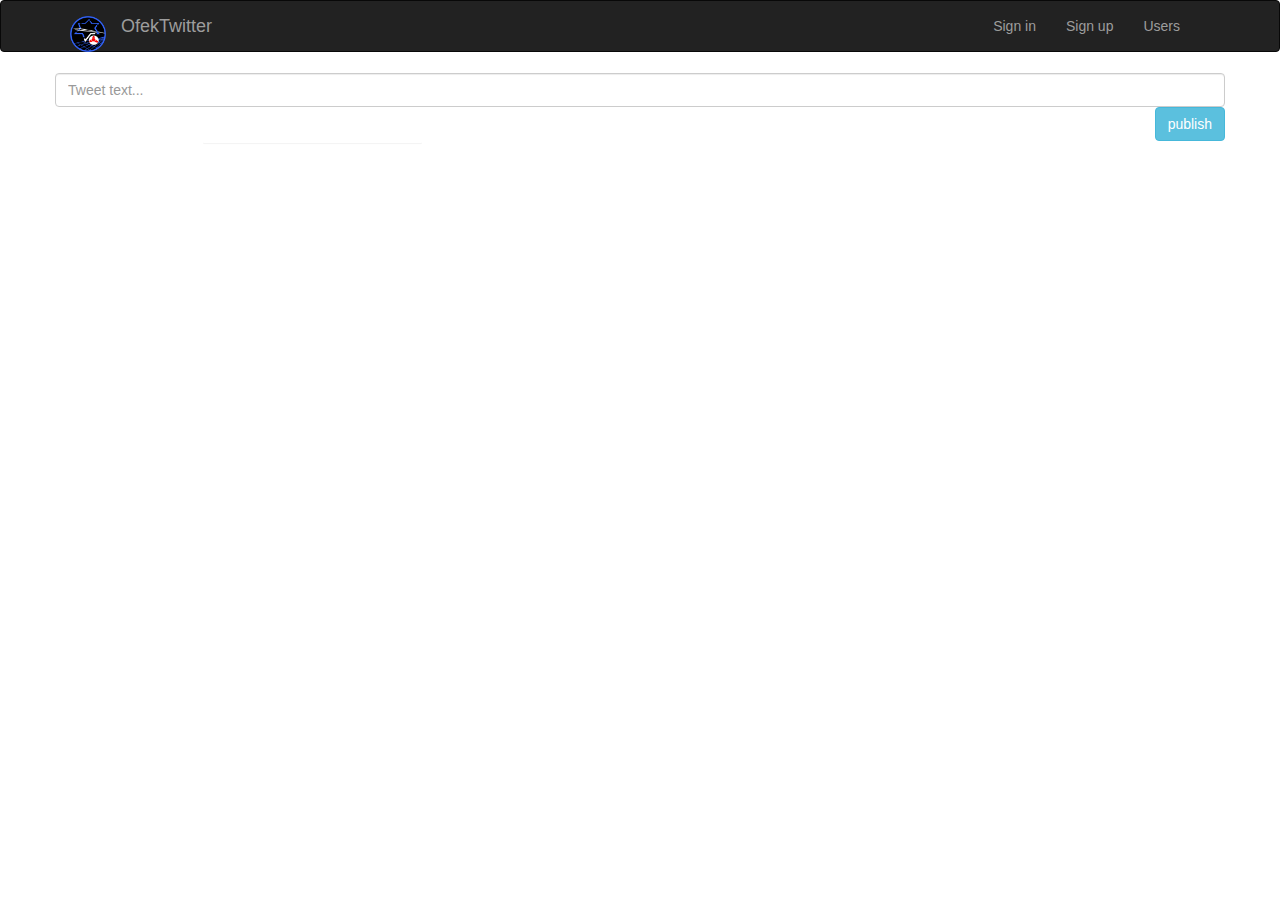
==== index-Page.html @ c90ee698 "stuff to do at home" ====
<!DOCTYPE html>
<html lang="en">
<head>
	<meta charset="UTF-8">
	<title>index with bootstrap</title>
	<link rel="stylesheet" href="bootstrap-3.3.7-dist/css/bootstrap.css">
</head>

<nav class="navbar navbar-inverse">
	<div class="container">
		<div class="navbar-brand">
			<div class=" collapse navbar-collapse  navbar-right" href="indexwithbootstrap.html">OfekTwitter</div>
			<img class="img-responsive" src="images/OfekUnit.png" style="height:4vh; width: 4vh;">
		</div>
		<div class="collapse navbar-collapse  navbar-right">
			<ul class="nav navbar-nav">

				<li><a href="Sign-in-with-bootstrap.html">Sign in</a></li>
				<li><a href="Sign-up-with-bootstrap.html">Sign up</a></li>
				<li><a href="index-with-bootstrap.html">Users</a></li>
			</ul>
		</div>
	</div>
</nav>
<body>
<!--bootstrap grid basic layout-->
<!--<div class="container">-->
<!--<div class="row">-->
<!--<div class="col-*-*"></div>-->
<!--</div>-->
<!--<div class="row">-->
<!--<div class="col-*-*"></div>-->
<!--<div class="col-*-*"></div>-->
<!--<div class="col-*-*"></div>-->
<!--</div>-->
<!--<div class="row">-->
<!--...-->
<!--</div>-->
<!--</div>-->
<!--end of grid example-->
<div class="container">

	<div class="row">
		<div class="col-md-1"></div>
		<div class="col-md0-10">
			<input id="tweet" class="form-control textarea" placeholder="Tweet text..." cols="60" rows="5"></input>
			<button onclick="addtweetstopage();" class="pull-right btn btn-info" type="button">publish</button>
		</div>
		<div class="col-md-1"></div>
	</div>


</div>
<!--TheUsers-->

<div class="row">
	<div id="allthetweets" class="col-md-2 col-md-offset-2 panel">

		<!--<div class="container">-->
		<!--<div class="row">-->
		<!--<div class="col-md-1"></div>-->
		<!--<div class="col-md-6 img-responsive">-->
		<!--<div class="form-group"><img src="images/useravatar.png" height="30" width="30">  James Bond says:blabla bla</div>-->
		<!--<div class="form-group"><img src="images/useravatar.png" height="30" width="30">  James Bond says:</div>-->
		<!--<div class="form-group"><img src="images/useravatar.png" height="30" width="30">  Albert Einstein says:</div>-->
		<!--<div class="form-group"><img src="images/useravatar.png" height="30" width="30">  Bill Gates says:</div>-->
		<!--<div class="form-group"><img src="images/useravatar.png" height="30" width="30">  Frodo says:</div>-->
		<!--</div>-->
		<!--<div class="col-md-4"></div>-->


	</div>
</div>

<script src="scripts/javascript-4-index-page.js"></script>
</body>
</html>
<!--sadlklasd-->
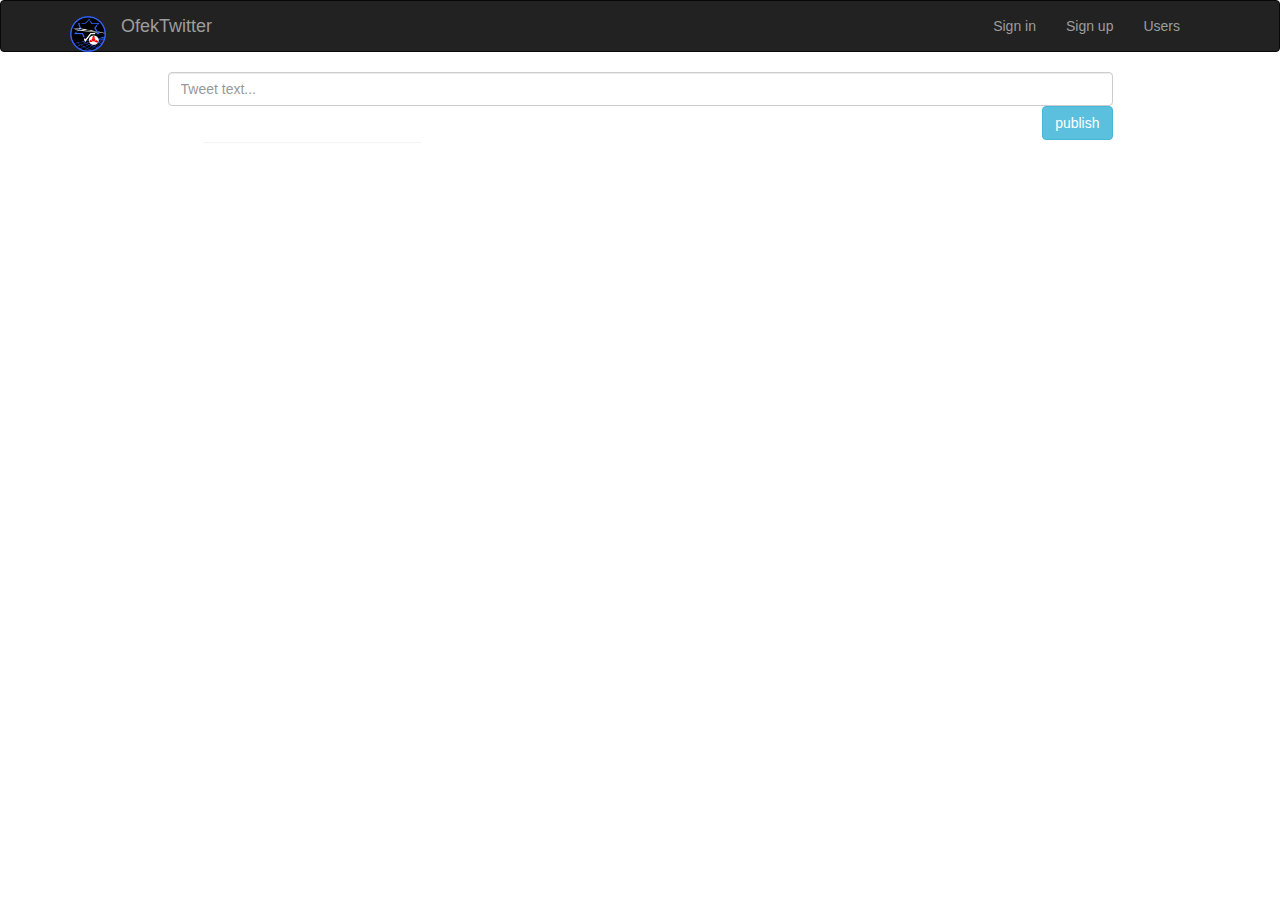
==== commit 28cd7119: "sup" ====
--- a/index-Page.html
+++ b/index-Page.html
@@ -4,6 +4,7 @@
 	<meta charset="UTF-8">
 	<title>index with bootstrap</title>
 	<link rel="stylesheet" href="bootstrap-3.3.7-dist/css/bootstrap.css">
+
 </head>
 
 <nav class="navbar navbar-inverse">
@@ -15,9 +16,9 @@
 		<div class="collapse navbar-collapse  navbar-right">
 			<ul class="nav navbar-nav">
 
-				<li><a href="Sign-in-with-bootstrap.html">Sign in</a></li>
-				<li><a href="Sign-up-with-bootstrap.html">Sign up</a></li>
-				<li><a href="index-with-bootstrap.html">Users</a></li>
+				<li><a href="sign-In.html">Sign in</a></li>
+				<li><a href="sign-Up.html">Sign up</a></li>
+				<li><a href="index-Page.html">Users</a></li>
 			</ul>
 		</div>
 	</div>
@@ -42,9 +43,9 @@
 
 	<div class="row">
 		<div class="col-md-1"></div>
-		<div class="col-md0-10">
+		<div class="col-md-10">
 			<input id="tweet" class="form-control textarea" placeholder="Tweet text..." cols="60" rows="5"></input>
-			<button onclick="addtweetstopage();" class="pull-right btn btn-info" type="button">publish</button>
+			<button id="addTweetButton" class="pull-right btn btn-info" type="button">publish</button>
 		</div>
 		<div class="col-md-1"></div>
 	</div>
@@ -71,8 +72,8 @@
 
 	</div>
 </div>
-
-<script src="scripts/javascript-4-index-page.js"></script>
+<script src="scripts/testing-Pages.js"></script>
+<script src="scripts/index-Page.js"></script>
 </body>
 </html>
 <!--sadlklasd-->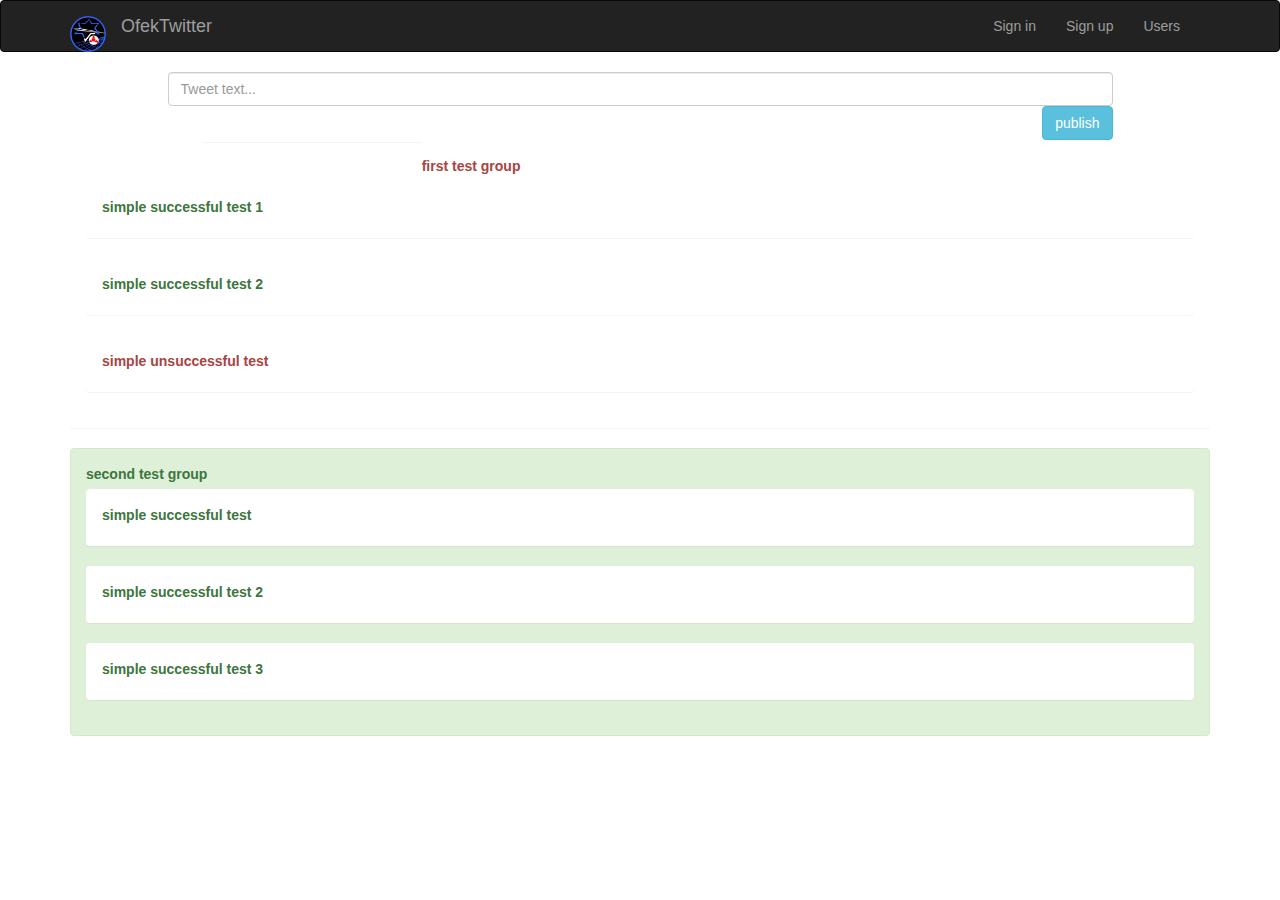
==== commit bc87f2e5: "testing works" ====
--- a/index-Page.html
+++ b/index-Page.html
@@ -4,6 +4,8 @@
 	<meta charset="UTF-8">
 	<title>index with bootstrap</title>
 	<link rel="stylesheet" href="bootstrap-3.3.7-dist/css/bootstrap.css">
+
+
 
 </head>
 
@@ -71,9 +73,13 @@
 
 
 	</div>
+	 <div id="theTestWindow" class="container">
+
+	 </div>
 </div>
 <script src="scripts/testing-Pages.js"></script>
 <script src="scripts/index-Page.js"></script>
+	<script src="scripts/real-Users.js"></script>
 </body>
 </html>
 <!--sadlklasd-->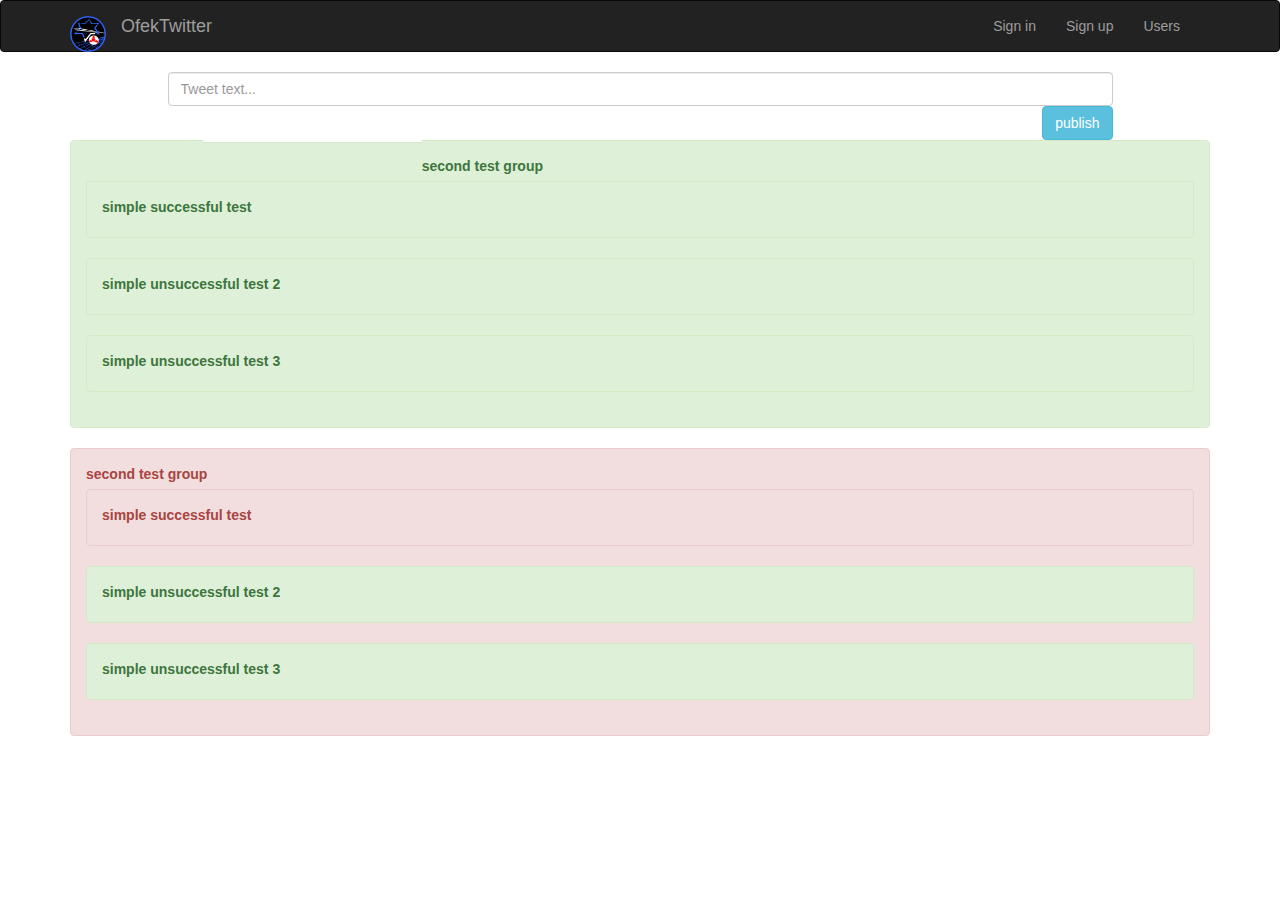
==== commit 9dc8c696: "ready for sakak" ====
--- a/index-Page.html
+++ b/index-Page.html
@@ -73,13 +73,11 @@
 
 
 	</div>
-	 <div id="theTestWindow" class="container">
-
-	 </div>
+	<div id="somestuff" class="container"></div>
 </div>
 <script src="scripts/testing-Pages.js"></script>
+<script src="scripts/ofekquerysakak.js"></script>
 <script src="scripts/index-Page.js"></script>
-	<script src="scripts/real-Users.js"></script>
 </body>
 </html>
 <!--sadlklasd-->